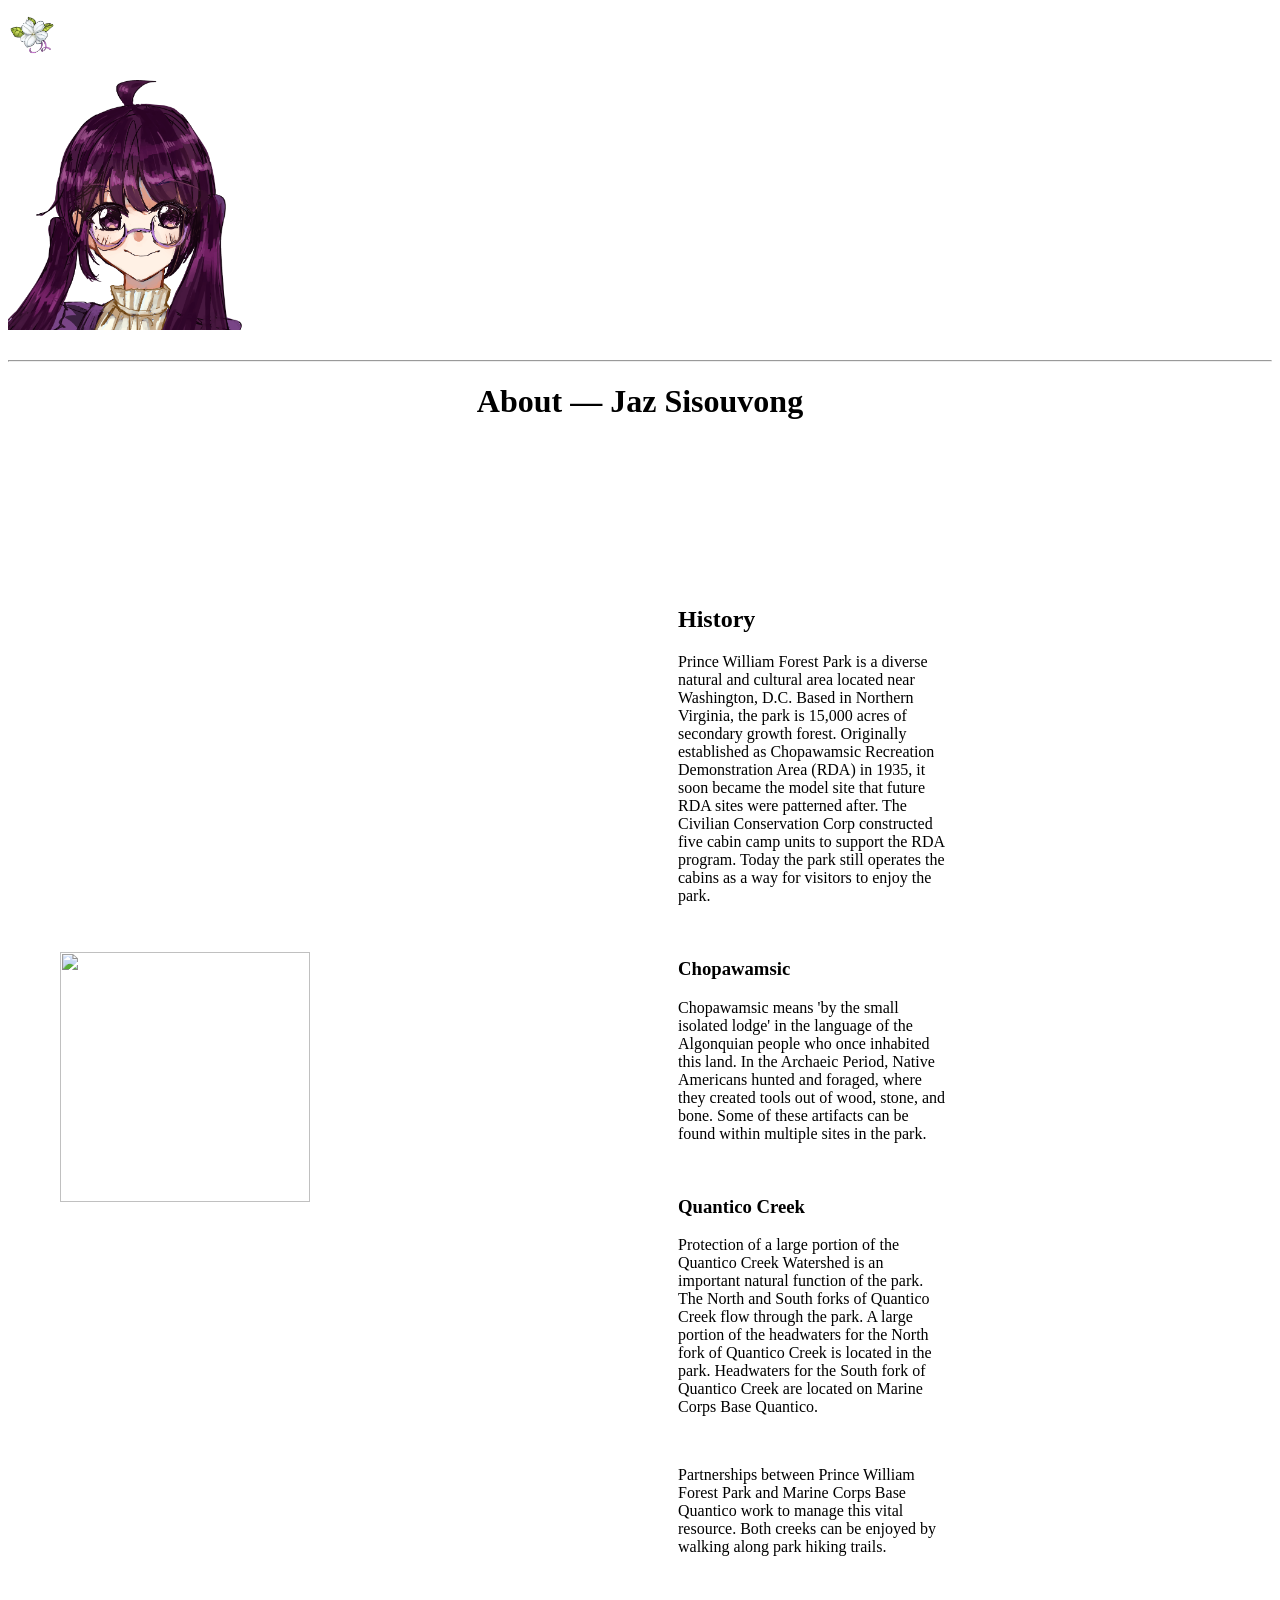
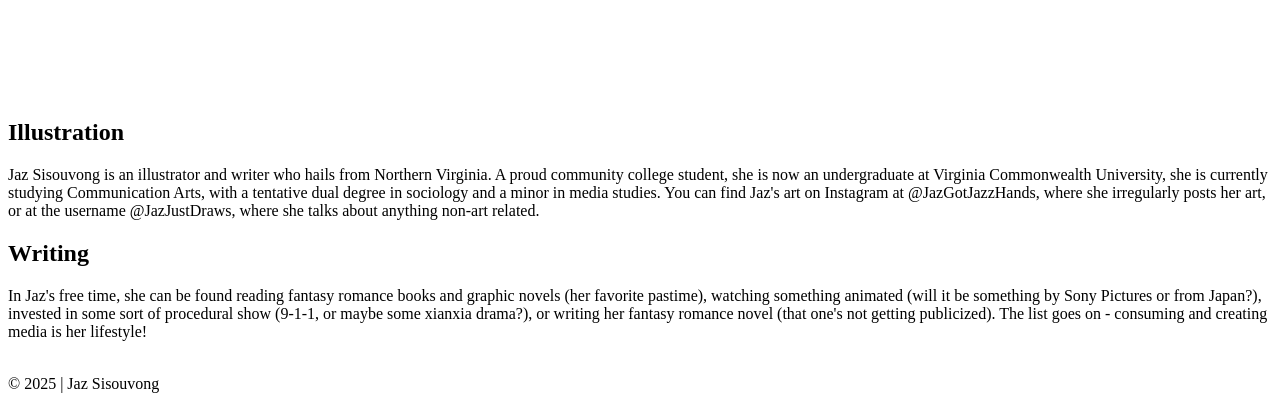
==== about.html @ cb7140ef "Add files via upload" ====
<!doctype html>
<html>
<head>
<meta charset="UTF-8">
<title>About — Jaz Sisouvong</title>
<link href="css/about.css" rel="stylesheet" type="text/css">
<link rel="preconnect" href="https://fonts.googleapis.com">
<link rel="preconnect" href="https://fonts.gstatic.com" crossorigin>
<link href="https://fonts.googleapis.com/css2?family=Fredoka:wght@300..700&display=swap" rel="stylesheet">
<link rel="preconnect" href="https://fonts.googleapis.com">
<link rel="preconnect" href="https://fonts.gstatic.com" crossorigin>
<link href="https://fonts.googleapis.com/css2?family=Sour+Gummy:ital,wght@0,100..900;1,100..900&display=swap" rel="stylesheet">
</head>
	<body>
		<div id="page">
		<div id="header">
			<div id="logo">
				<a href="index.html"><img src="attrib/site_elements/favicon.png" width="50" height="50" alt=""/></a>
			</div>
		</div>
			<br>
				<div class="gif"><img src="attrib/site_elements/headshot.png" width="250" height="250" alt=""/></div>
	
			<div id="p text">

				
				<br>
				<div class="hr"> <hr> </div>
			
			
				</div>
			
		<div id="columns">
			<h1><center>About — Jaz Sisouvong</center></h1>
	  <table width="991" border="0" cellpadding="50">
	    <td width="516" height="1135"><img src="../attrib/Cabin Path_NPS.jpg" width="250" height="250" alt=""/></td>
	<td width="269">
		<h2 id="history">History</h2>
        <p>Prince William Forest Park is a diverse natural and cultural area located near Washington, D.C. Based in Northern Virginia, the park is 15,000 acres of secondary growth forest. Originally established as Chopawamsic Recreation Demonstration Area (RDA) in 1935, it soon became the model site that future RDA sites were patterned after. The Civilian Conservation Corp constructed five cabin camp units to support the RDA program. Today the park still operates the cabins as a way for visitors to enjoy the park.</p>
        <br>
		<h3 id="chopawamsic">Chopawamsic</h3>
		<p cite="https://www.nps.gov/prwi/learn/historyculture/americanindian.htm">Chopawamsic means 'by the small isolated lodge' in the language of the Algonquian people who once inhabited this land. In the Archaeic Period, Native Americans hunted and foraged, where they created tools out of wood, stone, and bone. Some of these artifacts can be found within multiple sites in the park.</p><br>

		<h3 id="quantico">Quantico Creek</h3>
        <p>Protection of a large portion of the Quantico Creek Watershed is an important natural function of the park. The North and South forks of Quantico Creek flow through the park. A large portion of the headwaters for the North fork of Quantico Creek is located in the park. Headwaters for the South fork of Quantico Creek are located on Marine Corps Base Quantico.</p>
        <br>
        <p>Partnerships between Prince William Forest Park and Marine Corps Base Quantico work to manage this vital resource. Both creeks can be enjoyed by walking along park hiking trails.</p>
       </td> <br>
					</table>
<div class="col1">
  <div id="col1">
    <h2>Illustration</h2>
    <p>Jaz Sisouvong is an illustrator and writer who hails from Northern Virginia. A proud community college student, she is now an undergraduate at Virginia Commonwealth University, she is currently studying Communication Arts, with a tentative dual degree in sociology and a minor in media studies. You can find Jaz's art on Instagram at @JazGotJazzHands, where she irregularly posts her art, or at the username @JazJustDraws, where she talks about anything non-art related. </p>
  </div>
  <div id="col2">
    <h2>Writing</h2>
    <p>In Jaz's free time, she can be found reading fantasy romance books and graphic novels (her favorite pastime), watching something animated (will it be something by Sony Pictures or from Japan?), invested in some sort of procedural show (9-1-1, or maybe some xianxia drama?), or writing her fantasy romance novel (that one's not getting publicized). The list goes on - consuming and creating media is her lifestyle!</p>
  </div>
			</div>
	
		</div>	
			
<br>
	<div id="footer"> &#169; 2025 | Jaz Sisouvong</div>	
		</div>	
</body>
</html>
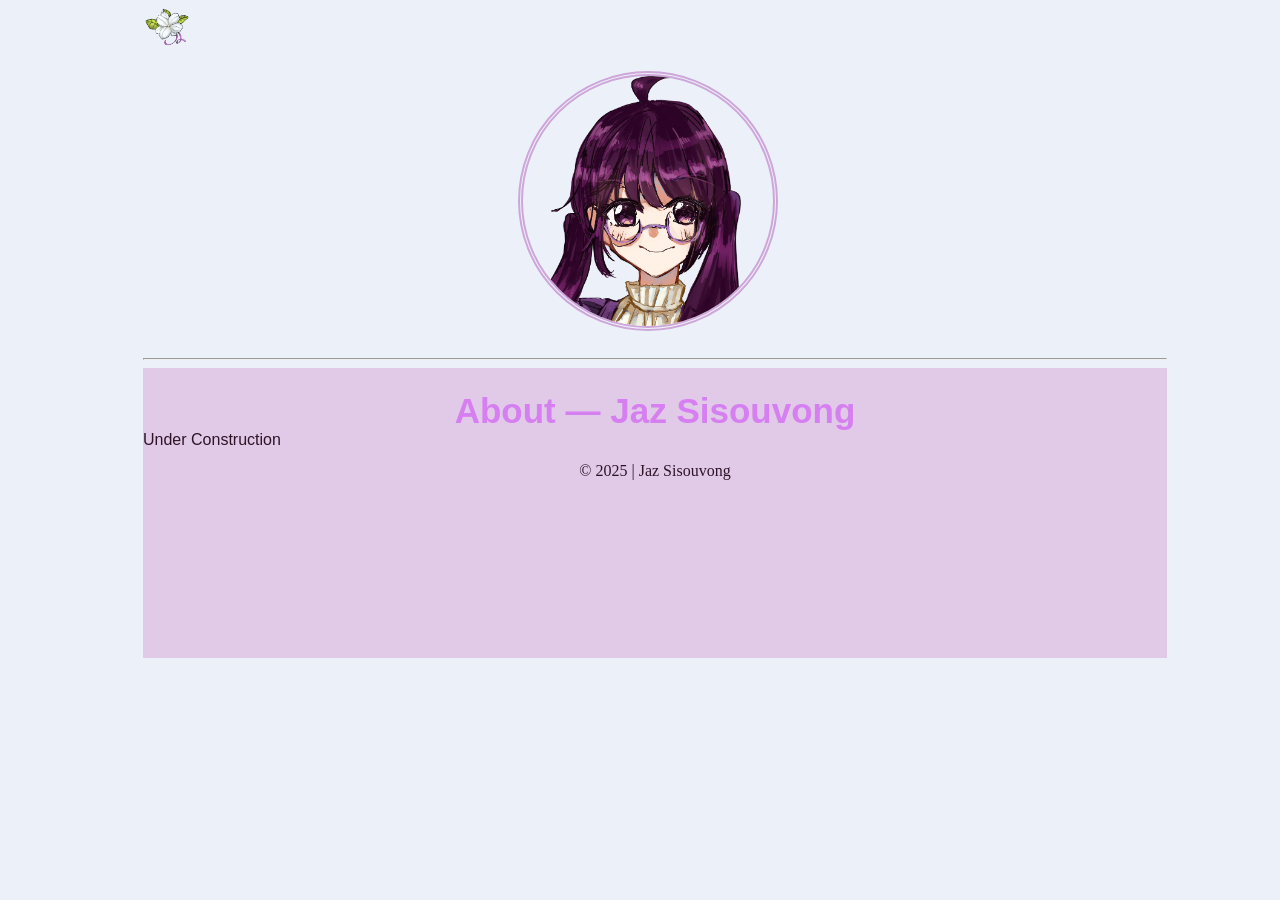
==== commit d95d195c: "Revise about.html with construction notice Updated the about page to include an 'Under Construction'" ====
--- a/about.html
+++ b/about.html
@@ -32,36 +32,11 @@
 			
 		<div id="columns">
 			<h1><center>About — Jaz Sisouvong</center></h1>
-	  <table width="991" border="0" cellpadding="50">
-	    <td width="516" height="1135"><img src="../attrib/Cabin Path_NPS.jpg" width="250" height="250" alt=""/></td>
-	<td width="269">
-		<h2 id="history">History</h2>
-        <p>Prince William Forest Park is a diverse natural and cultural area located near Washington, D.C. Based in Northern Virginia, the park is 15,000 acres of secondary growth forest. Originally established as Chopawamsic Recreation Demonstration Area (RDA) in 1935, it soon became the model site that future RDA sites were patterned after. The Civilian Conservation Corp constructed five cabin camp units to support the RDA program. Today the park still operates the cabins as a way for visitors to enjoy the park.</p>
-        <br>
-		<h3 id="chopawamsic">Chopawamsic</h3>
-		<p cite="https://www.nps.gov/prwi/learn/historyculture/americanindian.htm">Chopawamsic means 'by the small isolated lodge' in the language of the Algonquian people who once inhabited this land. In the Archaeic Period, Native Americans hunted and foraged, where they created tools out of wood, stone, and bone. Some of these artifacts can be found within multiple sites in the park.</p><br>
 
-		<h3 id="quantico">Quantico Creek</h3>
-        <p>Protection of a large portion of the Quantico Creek Watershed is an important natural function of the park. The North and South forks of Quantico Creek flow through the park. A large portion of the headwaters for the North fork of Quantico Creek is located in the park. Headwaters for the South fork of Quantico Creek are located on Marine Corps Base Quantico.</p>
-        <br>
-        <p>Partnerships between Prince William Forest Park and Marine Corps Base Quantico work to manage this vital resource. Both creeks can be enjoyed by walking along park hiking trails.</p>
-       </td> <br>
-					</table>
-<div class="col1">
-  <div id="col1">
-    <h2>Illustration</h2>
-    <p>Jaz Sisouvong is an illustrator and writer who hails from Northern Virginia. A proud community college student, she is now an undergraduate at Virginia Commonwealth University, she is currently studying Communication Arts, with a tentative dual degree in sociology and a minor in media studies. You can find Jaz's art on Instagram at @JazGotJazzHands, where she irregularly posts her art, or at the username @JazJustDraws, where she talks about anything non-art related. </p>
-  </div>
-  <div id="col2">
-    <h2>Writing</h2>
-    <p>In Jaz's free time, she can be found reading fantasy romance books and graphic novels (her favorite pastime), watching something animated (will it be something by Sony Pictures or from Japan?), invested in some sort of procedural show (9-1-1, or maybe some xianxia drama?), or writing her fantasy romance novel (that one's not getting publicized). The list goes on - consuming and creating media is her lifestyle!</p>
-  </div>
-			</div>
-	
-		</div>	
+			<p style="font-size;100px">Under Construction</p>
 			
 <br>
 	<div id="footer"> &#169; 2025 | Jaz Sisouvong</div>	
 		</div>	
 </body>
-</html>+</html>
--- a/css/about.css
+++ b/css/about.css
@@ -0,0 +1,242 @@
+@charset "utf-8";
+/* CSS Document */
+
+/* http://meyerweb.com/eric/tools/css/reset/ 
+   v2.0 | 20110126
+   License: none (public domain)
+*/
+
+html, body, div, span, applet, object, iframe,
+h1, h2, h3, h4, h5, h6, p, blockquote, pre,
+a, abbr, acronym, address, big, cite, code,
+del, dfn, em, img, ins, kbd, q, s, samp,
+small, strike, strong, sub, sup, tt, var,
+b, u, i, center,
+dl, dt, dd, ol, ul, li,
+fieldset, form, label, legend,
+table, caption, tbody, tfoot, thead, tr, th, td,
+article, aside, canvas, details, embed, 
+figure, figcaption, footer, header, hgroup, 
+menu, nav, output, ruby, section, summary,
+time, mark, audio, video {
+	margin: 0;
+	padding: 0;
+	border: 0;
+	font-size: 100%;
+	font: inherit;
+	vertical-align: baseline;
+}
+/* HTML5 display-role reset for older browsers */
+article, aside, details, figcaption, figure, 
+footer, header, hgroup, menu, nav, section {
+	display: block;
+}
+
+body {
+	line-height: 1;
+}
+ol, ul {
+	list-style: none;
+}
+blockquote, q {
+	quotes: none;
+}
+blockquote:before, blockquote:after,
+q:before, q:after {
+	content: '';
+	content: none;
+}
+table {
+	border-collapse: collapse;
+	border-spacing: 0;
+}
+
+/*END CSS RESET*/
+
+@font-face {
+  font-family: "Fredoka", sans-serif;
+  font-optical-sizing: auto;
+  font-weight: <weight>;
+  font-style: normal;
+  font-variation-settings:
+    "wdth" 100;
+}
+
+@font-face {
+  font-family: "Sour Gummy", sans-serif;
+  font-optical-sizing: auto;
+  font-weight: ExtraLight;
+  font-style: normal;
+  font-variation-settings:
+    "wdth" 100;
+}
+
+body {
+	width: 1024px;
+	height: auto;
+	margin-left: auto;
+	margin-right: auto;
+	background-color: #ECF1F9;
+}
+
+#header {
+	width: 760px;
+	height: 50px;
+}
+
+#logo {
+	width: 110px;
+	height: 50;
+	margin-top: 0px;
+	position: fixed;
+	top: 0px;
+}
+
+#page {
+    border-radius: 0px;
+    width: 1024px;
+	padding: 15px;
+	background-image: url("../attrib/about_photo.jpg");
+}
+
+#navbar {
+	width: 320px;
+	height: 50px;
+	margin-left: 200px;
+	margin-top: -33px;
+	font-family: tahoma, sans-serif;
+	font-size: 16px;
+	color: #000000;
+}
+
+#columns{
+    width: 1024px;
+	height: 275px;
+	padding-top: 15px;
+	background-color: #E1C9E8;
+	margin-bottom: 50px;
+}
+
+#col1 {
+	width:320px;
+	height: 170px;
+	float: left;
+	margin-left: 20px;
+	margin-right: 20px;
+}
+
+#col2 {
+	width:320px;
+	height: 170px;
+	float: left;
+	margin-right: 0px;
+}
+
+#col3 {
+	width:320px;
+	height: 170px;
+	margin-left: 690px;
+	margin-top: 0px;
+	padding: 3px;
+}
+
+
+/*Typography*/
+#p text{
+	text-align: center;
+	align-content: center;
+}
+
+h1 {
+	font-family: "Fredoka","Myriad Pro", "DejaVu Sans Condensed", Helvetica, Arial, "sans-serif";
+	font-weight: Bold;
+	font-size: 35px;
+	color: #D67FF0;
+	margin-top: 10px;
+}
+
+h2 {
+	font-family: "Fredoka","Myriad Pro", "DejaVu Sans Condensed", Helvetica, Arial, "sans-serif";
+	font-weight: Bold;
+	font-size: 24px;
+	color: #70993A;
+	margin-top: 10px;
+}
+
+h3 {
+	font-family: "Fredoka";
+	font-weight: lighter;
+	font-size: 23px;
+	color: #ABD477;
+	margin-top: 10px;
+}
+
+h4 {
+	font-family: "Fredoka";
+	font-weight: lighter;
+	font-size: 23px;
+	color: #2E1426;
+	margin-top: 10px;
+}
+
+
+p {
+	font-family: "Sour Gummy", "Myriad Pro", "DejaVu Sans Condensed", Helvetica, Arial, "sans-serif";
+	font-size: 16px;
+	text-align: left;
+	color: #2E1426;
+	margin-top: 5px;
+	line-height: 14px;
+}
+
+/*Images*//*THIS TOOK SO LONG*/
+.gif img{
+	border: 5px;
+	border-color: #CEA6D9;
+	border-style: double;
+	border-radius: 200px;
+margin: auto;
+align-content: center;
+margin-left: 375px;
+margin-top: -10px;
+}
+
+/*Border*/
+.hr {
+}
+
+
+/*Links*/
+a:link{
+	font-family: "Fredoka";
+	font-size: 13px;
+	color: #000000;
+	text-decoration: none;
+}
+
+a:hover{
+	font-family: "Fredoka";
+	font-weight:bold;
+	font-size: 15px;
+	color: #dee787;
+	text-decoration: none;
+}
+
+a:active{
+	font-family: "Fredoka";
+	font-size: 13px;
+	color: #000000;
+	text-decoration: none;
+}
+
+/*Footer*/
+#footer {	
+	height: auto;
+	font-family: "Fredoka";
+	font-size: 16px;
+	color: #2E1426;
+	text-align: center;
+	position:sticky;
+	bottom: 0px;
+	background-color:
+}
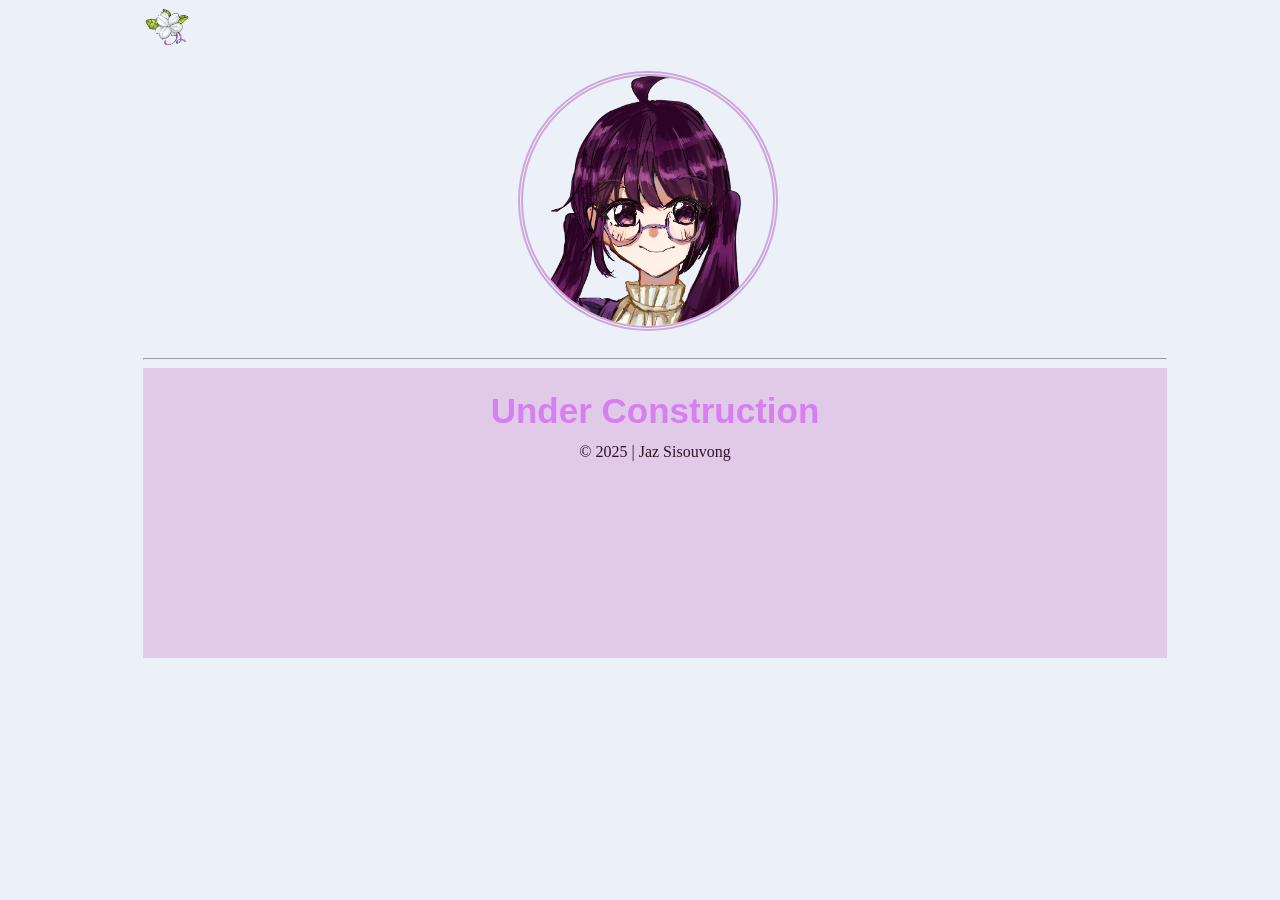
==== commit 0f567cc4: "Revise content on About page Updated the 'About' page content and structure." ====
--- a/about.html
+++ b/about.html
@@ -31,9 +31,8 @@
 				</div>
 			
 		<div id="columns">
-			<h1><center>About — Jaz Sisouvong</center></h1>
+			<h1><center>Under Construction</center></h1>
 
-			<p style="font-size;100px">Under Construction</p>
 			
 <br>
 	<div id="footer"> &#169; 2025 | Jaz Sisouvong</div>	
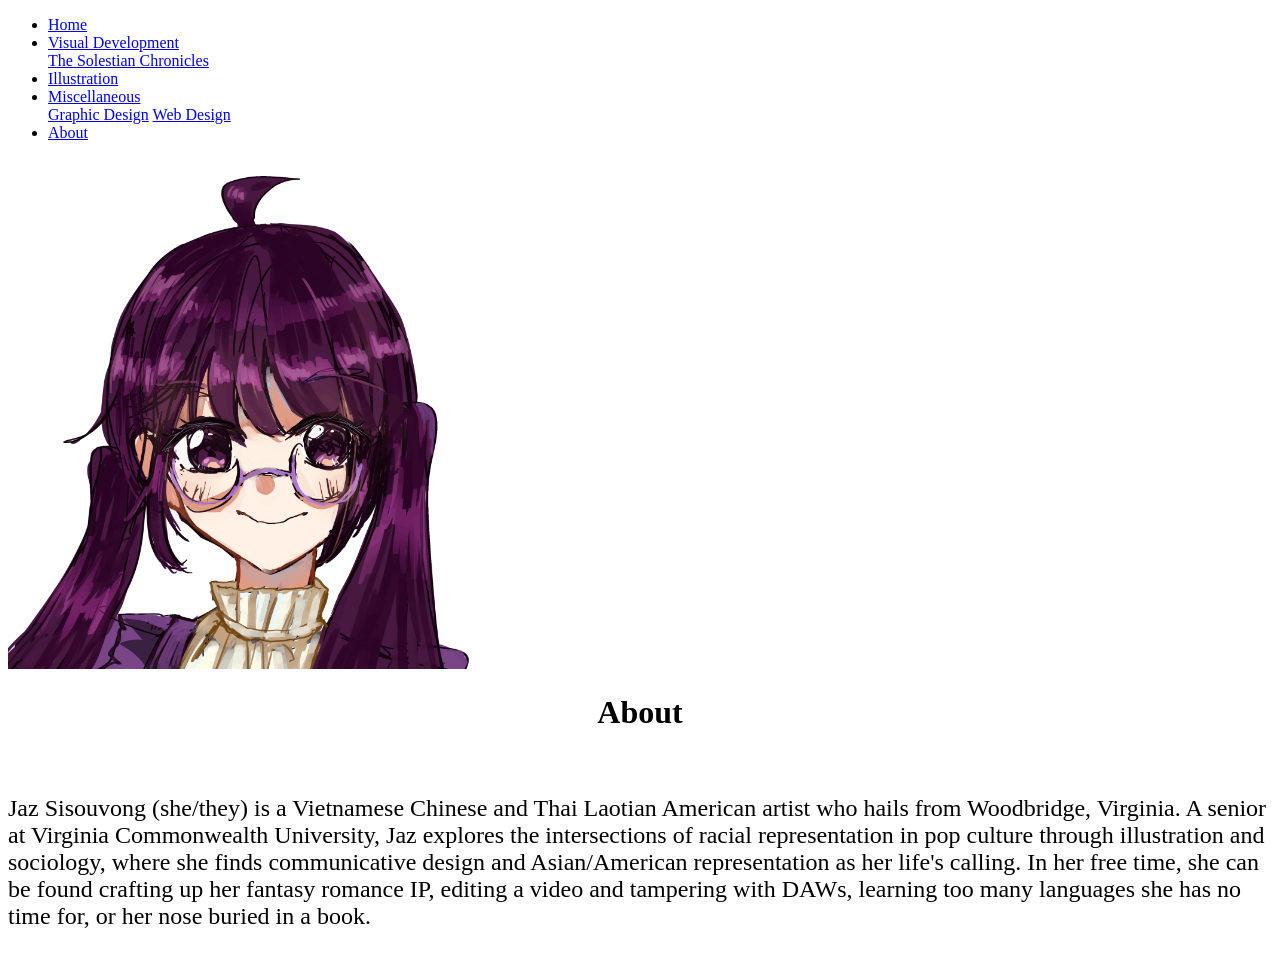
==== commit 050a0024: "Revise about.html with new layout and content Updated the structure and content of the about.html fi" ====
--- a/about.html
+++ b/about.html
@@ -1,41 +1,44 @@
 <!doctype html>
 <html>
 <head>
-<meta charset="UTF-8">
+<meta charset="utf-8">
 <title>About — Jaz Sisouvong</title>
-<link href="css/about.css" rel="stylesheet" type="text/css">
-<link rel="preconnect" href="https://fonts.googleapis.com">
-<link rel="preconnect" href="https://fonts.gstatic.com" crossorigin>
-<link href="https://fonts.googleapis.com/css2?family=Fredoka:wght@300..700&display=swap" rel="stylesheet">
-<link rel="preconnect" href="https://fonts.googleapis.com">
-<link rel="preconnect" href="https://fonts.gstatic.com" crossorigin>
-<link href="https://fonts.googleapis.com/css2?family=Sour+Gummy:ital,wght@0,100..900;1,100..900&display=swap" rel="stylesheet">
+<link href="css/branding.css" rel="stylesheet" type="text/css">
+<link rel="icon" href="attrib/site_elements/favicon.png" type="image/png" sizes="16x16">
 </head>
-	<body>
-		<div id="page">
-		<div id="header">
-			<div id="logo">
-				<a href="index.html"><img src="attrib/site_elements/favicon.png" width="50" height="50" alt=""/></a>
-			</div>
-		</div>
-			<br>
-				<div class="gif"><img src="attrib/site_elements/headshot.png" width="250" height="250" alt=""/></div>
 	
-			<div id="p text">
+<body>
+    <div class="container">
+  <nav>
+    <ul class="nav">
+      <li class="item"><a href="index.html">Home</a></li>
+    <div class="dropdown">
+      <li class="item"><a href="visdev.html">Visual Development</a></li> 
+    <div class="dropdown-content">
+      <a href="tsc">The Solestian Chronicles</a>
+    </div>
+    </div>
+      <li class="item"><a href="illust.html">Illustration</a></li>
+    <div class="dropdown">
+      <li class="item"><a href="misc.html">Miscellaneous</a></li> 
+    <div class="dropdown-content">
+      <a href="gd">Graphic Design</a>
+      <a href="https://jazjustdraws.github.io/art116-sisouvong/">Web Design</a>
+    </div>
+    </div>
+      <li class="item"><a href="about.html">About</a></li>
+    </ul>
+  </nav>
+</div>
 
-				
-				<br>
-				<div class="hr"> <hr> </div>
-			
-			
-				</div>
-			
-		<div id="columns">
-			<h1><center>Under Construction</center></h1>
-
-			
 <br>
-	<div id="footer"> &#169; 2025 | Jaz Sisouvong</div>	
-		</div>	
+  <div class="column">
+<div class="gif"><img src="attrib/site_elements/headshot.png" alt="Jaz Sisouvong headshot" width="493px" height="493px" style="float: center;"></div>
+  </div>
+  <div class="column">
+<center><h1>About</h1></center>
+<br>
+    <p style="font-size: 24px;">Jaz Sisouvong (she/they) is a Vietnamese Chinese and Thai Laotian American artist who hails from Woodbridge, Virginia. A senior at Virginia Commonwealth University, Jaz explores the intersections of racial representation in pop culture through illustration and sociology, where she finds communicative design and Asian/American representation as her life's calling. In her free time, she can be found crafting up her fantasy romance IP, editing a video and tampering with DAWs, learning too many languages she has no time for, or her nose buried in a book.</p>
+  </div>
 </body>
 </html>
